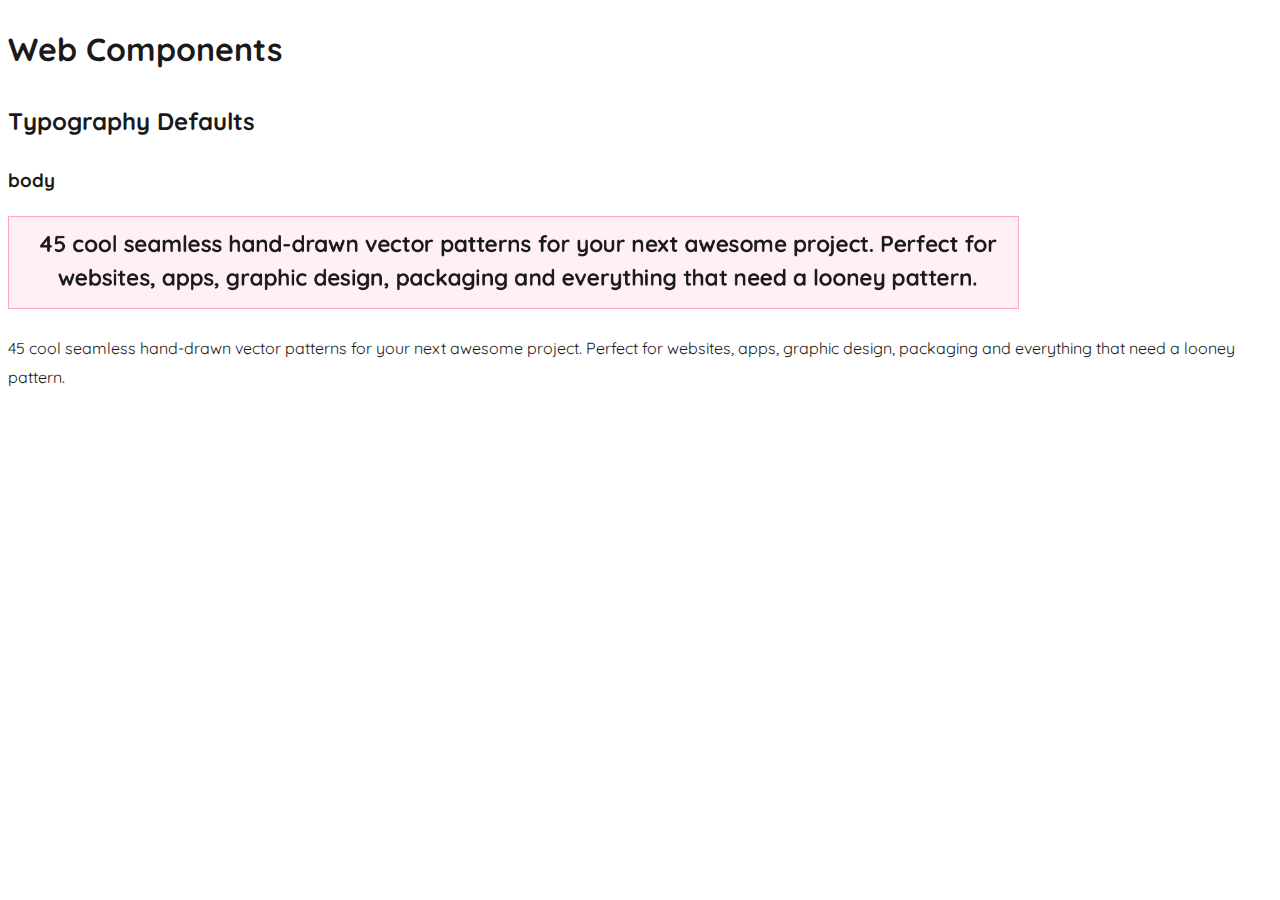
==== components/index.html @ b8288090 "dark pink border" ====
<!DOCTYPE html>
<html lang="en">
<head>
    <meta charset="UTF-8"/>
    <meta name="viewport" content="width=device-width, initial-scale=1.0"/>
    <meta http-equiv="X-UA-Compatible"
    content="ie=edge"/>
    <title>Components | Looney Patterns</title>
    <link rel="preconnect" href="https://fonts.gstatic.com"/> 
    <link href="https://fonts.googleapis.com/css2?family=Quicksand:wght@600&display=swap" rel="stylesheet"/>
    <link rel="stylesheet" href="../css/main.css"/>
</head>
<body>
    <h1>Web Components</h1>
    <h2>Typography Defaults</h2>
    
    
    <article class="component">
        <h3 class="component__name">body</h3>
        <img
            scrset="img/s1-copy.png"
            src="img/s1-copy.png" 
            alt="body copy"
        />
    <div class="component__code">
        <p>45 cool seamless hand-drawn vector patterns for your next awesome project. Perfect for websites, apps, graphic design, packaging and everything that need a looney pattern.</p>
    </div>
    </article>

</body>
</html>
---- css/main.css ----
:root{
    --font-sans-serif: Quicksand, sans-serif;
    --black: #1a1a1a;
    --light-pink: #FFF0F4;
    --dark-pink: #ffa8c3;
}

html {
    box-sizing: border-box;
  }
  *, *:before, *:after {
    box-sizing: inherit;
  }

body {
    font-family: var(--font-sans-serif);
    color: var(--black);
    line-height: 1.8;
}

img {
    max-width: 80%;
    border: 1px solid var(--dark-pink);

}
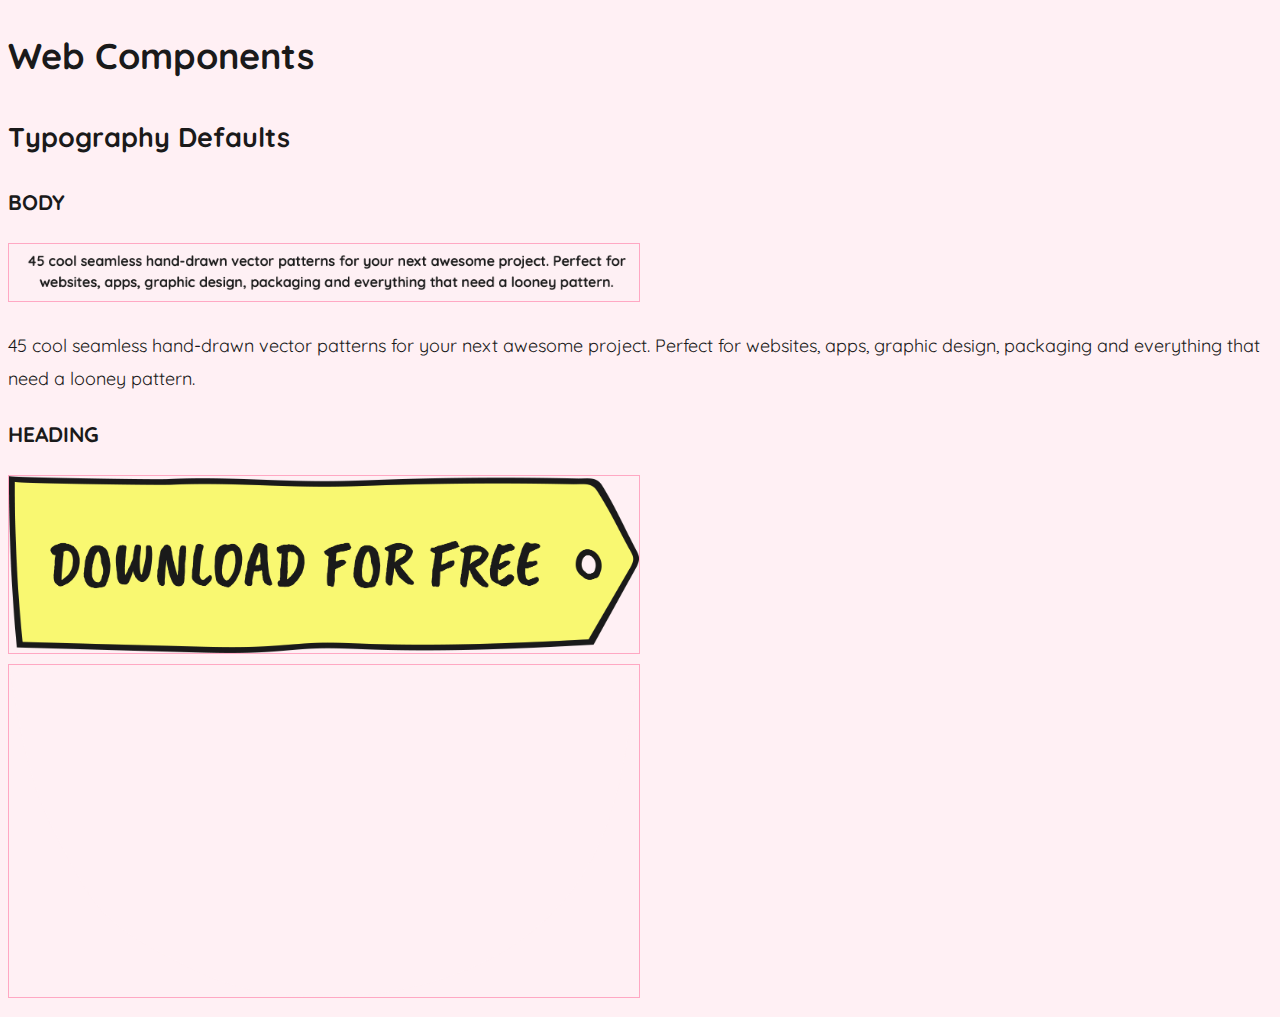
==== commit b5eec4a7: "more component images" ====
--- a/components/index.html
+++ b/components/index.html
@@ -12,19 +12,18 @@
 </head>
 <body>
     <h1>Web Components</h1>
-    <h2>Typography Defaults</h2>
-    
-    
+    <h2>Typography Defaults</h2>  
     <article class="component">
-        <h3 class="component__name">body</h3>
-        <img
-            scrset="img/s1-copy.png"
-            src="img/s1-copy.png" 
-            alt="body copy"
-        />
+        <h3 class="component__name">BODY</h3>
+        <img src="img/s1-copy.png" alt="body copy"/>
     <div class="component__code">
         <p>45 cool seamless hand-drawn vector patterns for your next awesome project. Perfect for websites, apps, graphic design, packaging and everything that need a looney pattern.</p>
     </div>
+        <h3 class="component__name">HEADING</h3>
+        <img src="img/header-free-btn.png" alt="free"/>
+        <img src="img/header-free-btn-bg.png" alt="free background"/>
+
+
     </article>
 
 </body>
--- a/css/main.css
+++ b/css/main.css
@@ -16,10 +16,11 @@
     font-family: var(--font-sans-serif);
     color: var(--black);
     line-height: 1.8;
+    background: var(--light-pink);
+    font-size: 18px;
 }
 
 img {
-    max-width: 80%;
+    max-width: 50%;
     border: 1px solid var(--dark-pink);
-
 }
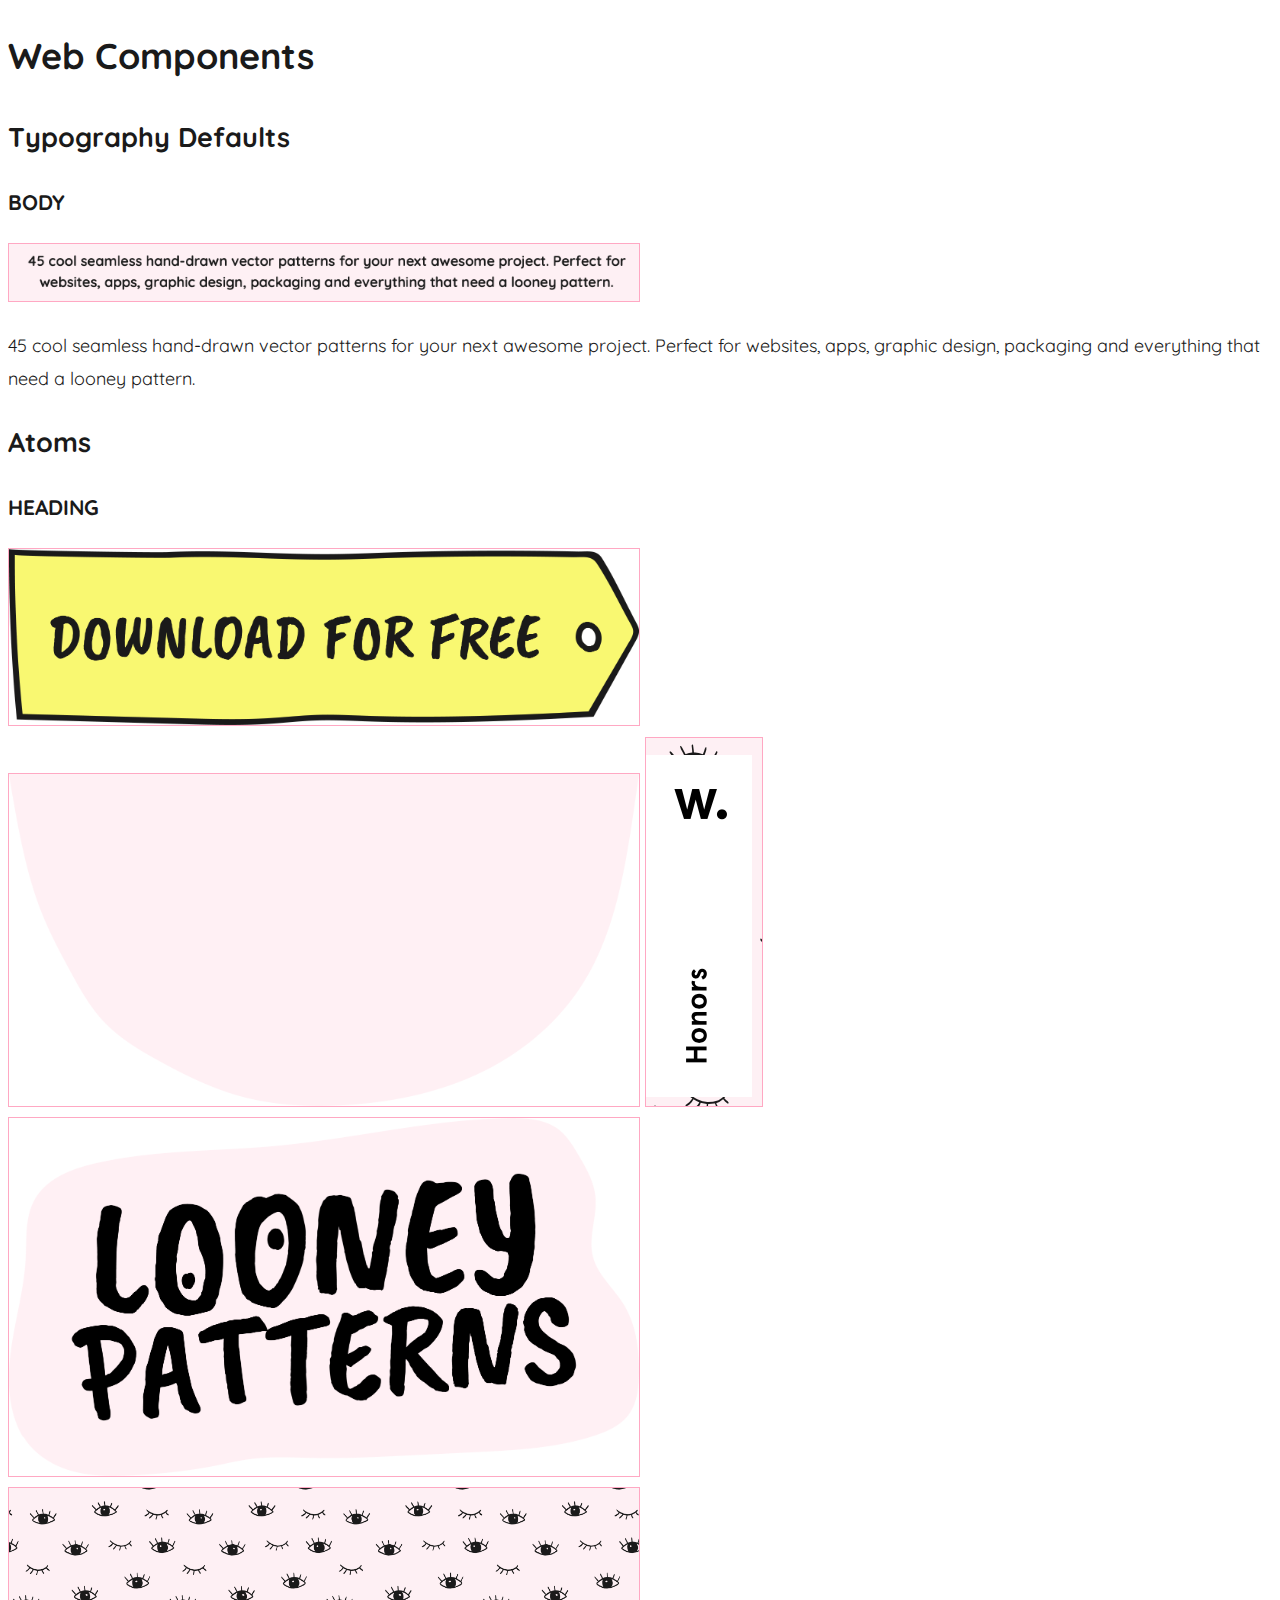
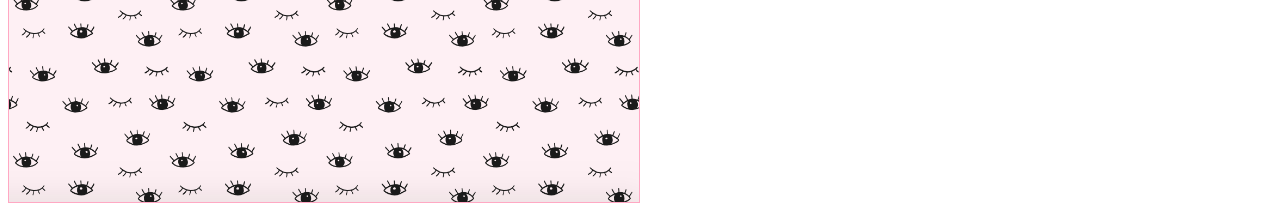
==== commit b12d24ee: "commit update" ====
--- a/components/index.html
+++ b/components/index.html
@@ -15,14 +15,18 @@
     <h2>Typography Defaults</h2>  
     <article class="component">
         <h3 class="component__name">BODY</h3>
-        <img src="img/s1-copy.png" alt="body copy"/>
+            <img src="img/s1-copy.png" alt="body copy"/>
     <div class="component__code">
         <p>45 cool seamless hand-drawn vector patterns for your next awesome project. Perfect for websites, apps, graphic design, packaging and everything that need a looney pattern.</p>
+    <h2>Atoms</h2> 
     </div>
         <h3 class="component__name">HEADING</h3>
-        <img src="img/header-free-btn.png" alt="free"/>
-        <img src="img/header-free-btn-bg.png" alt="free background"/>
-
+            <img src="img/header-free-btn.png" alt="free"/>
+            <img src="img/header-free-btn-bg.png" alt="free background"/>
+            <img src="img/header-honors-btn.png" alt="honors button"/>
+            <img src="img/header-logo.png" alt="logo"/>
+            <img src="img/header-eye-bg.png" alt="pattern"/>
+    
 
     </article>
 
--- a/css/main.css
+++ b/css/main.css
@@ -16,7 +16,6 @@
     font-family: var(--font-sans-serif);
     color: var(--black);
     line-height: 1.8;
-    background: var(--light-pink);
     font-size: 18px;
 }
 
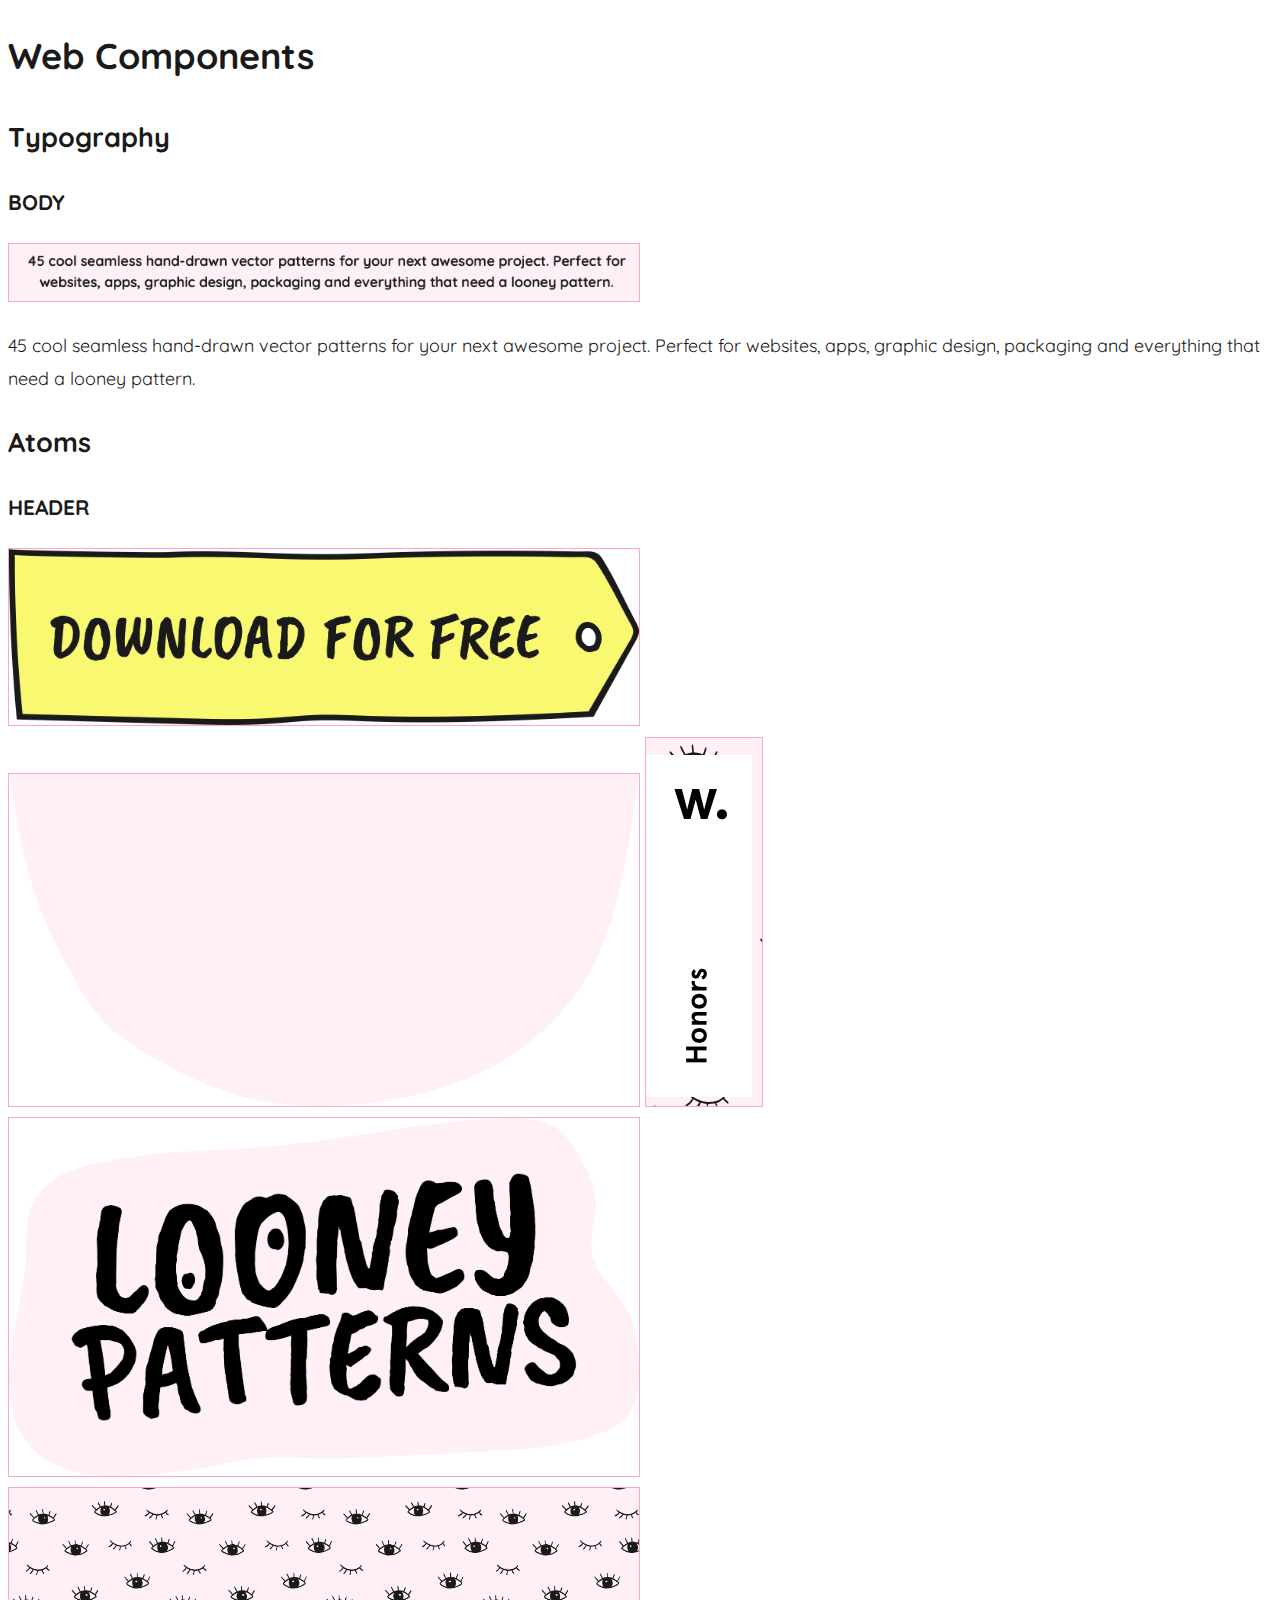
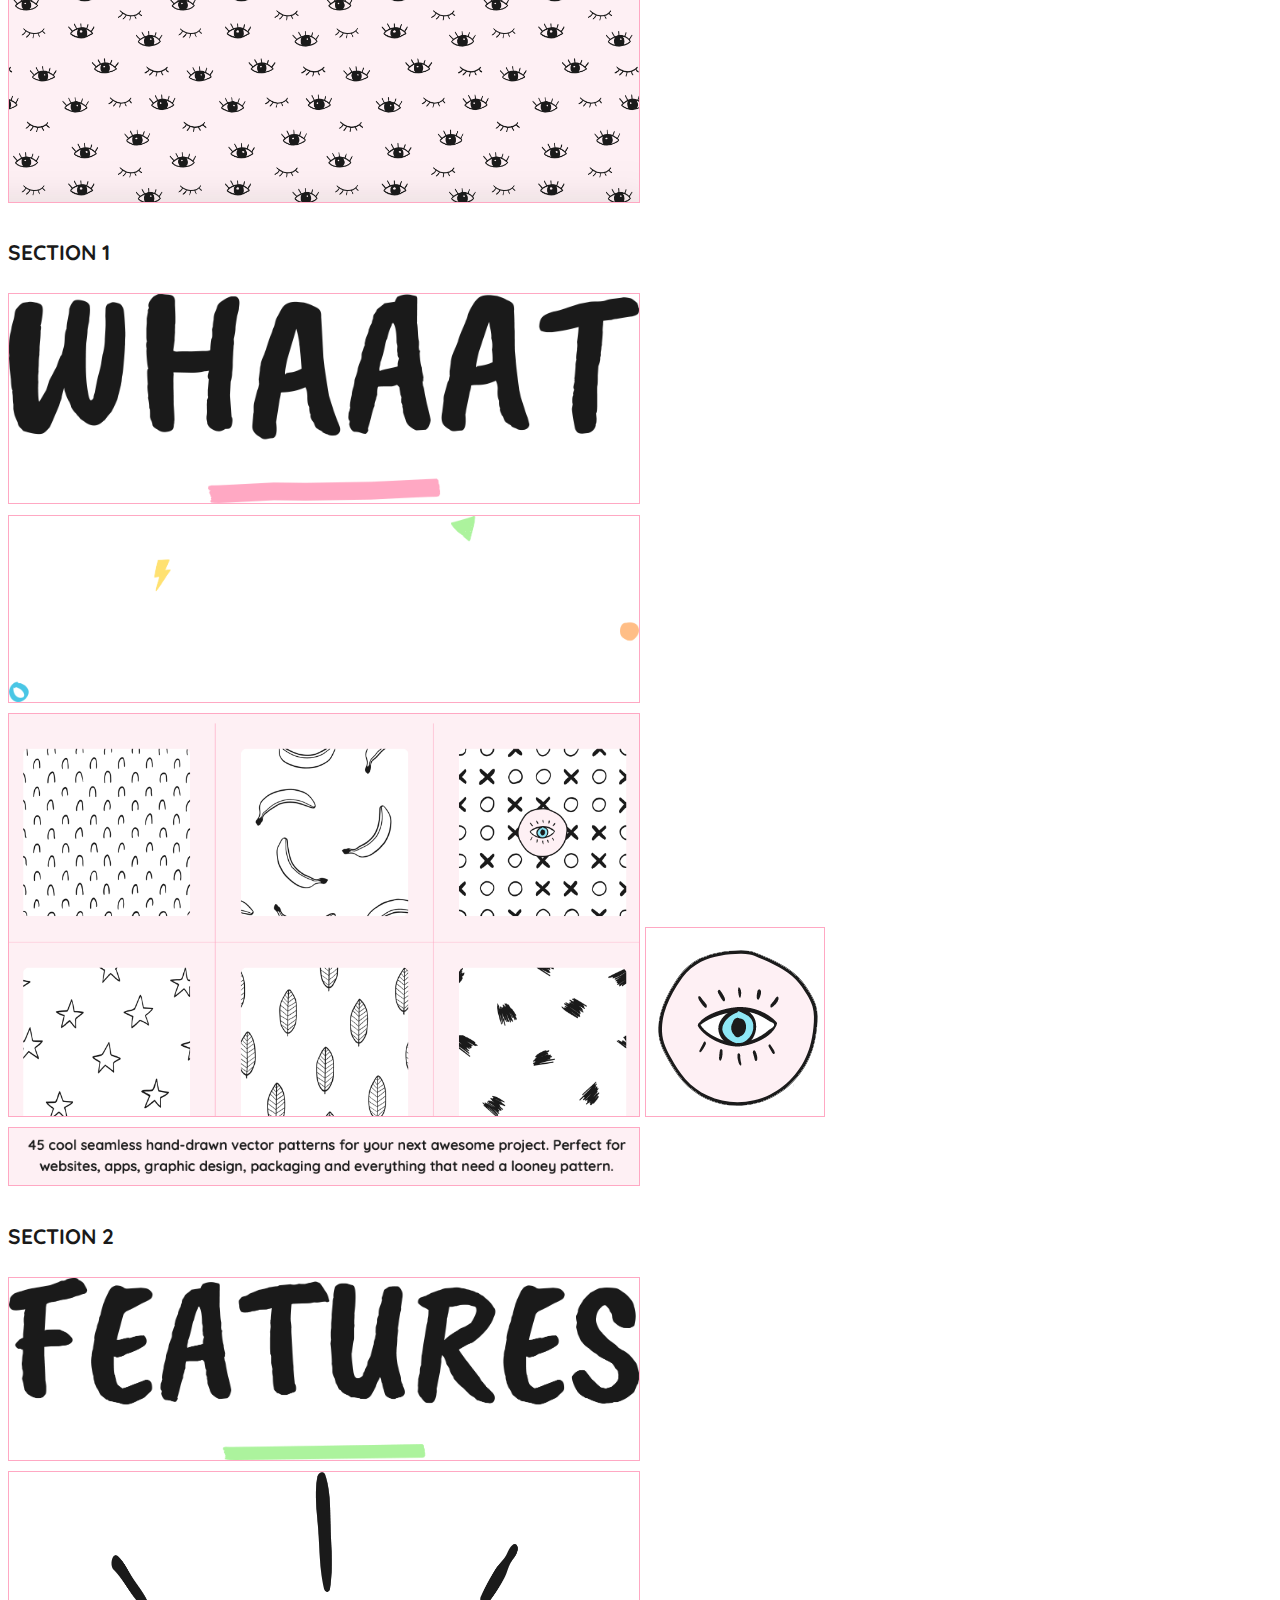
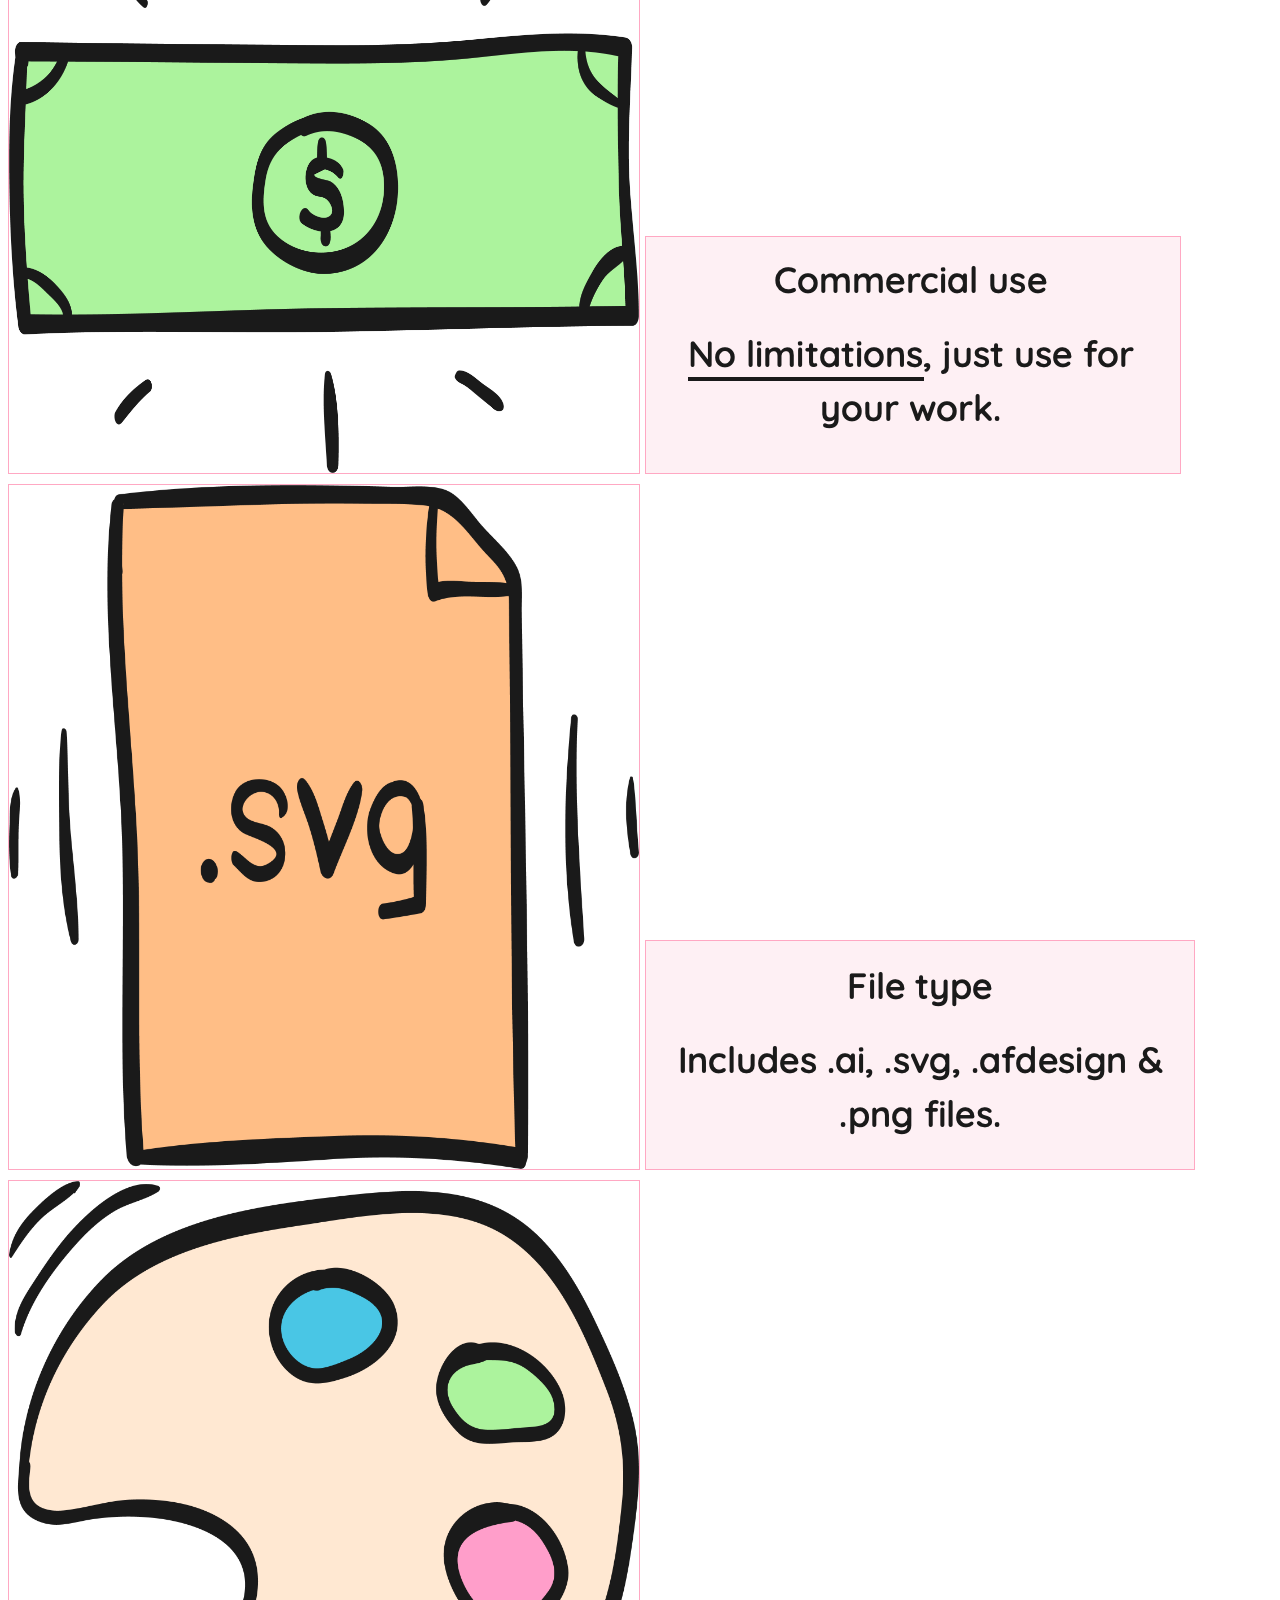
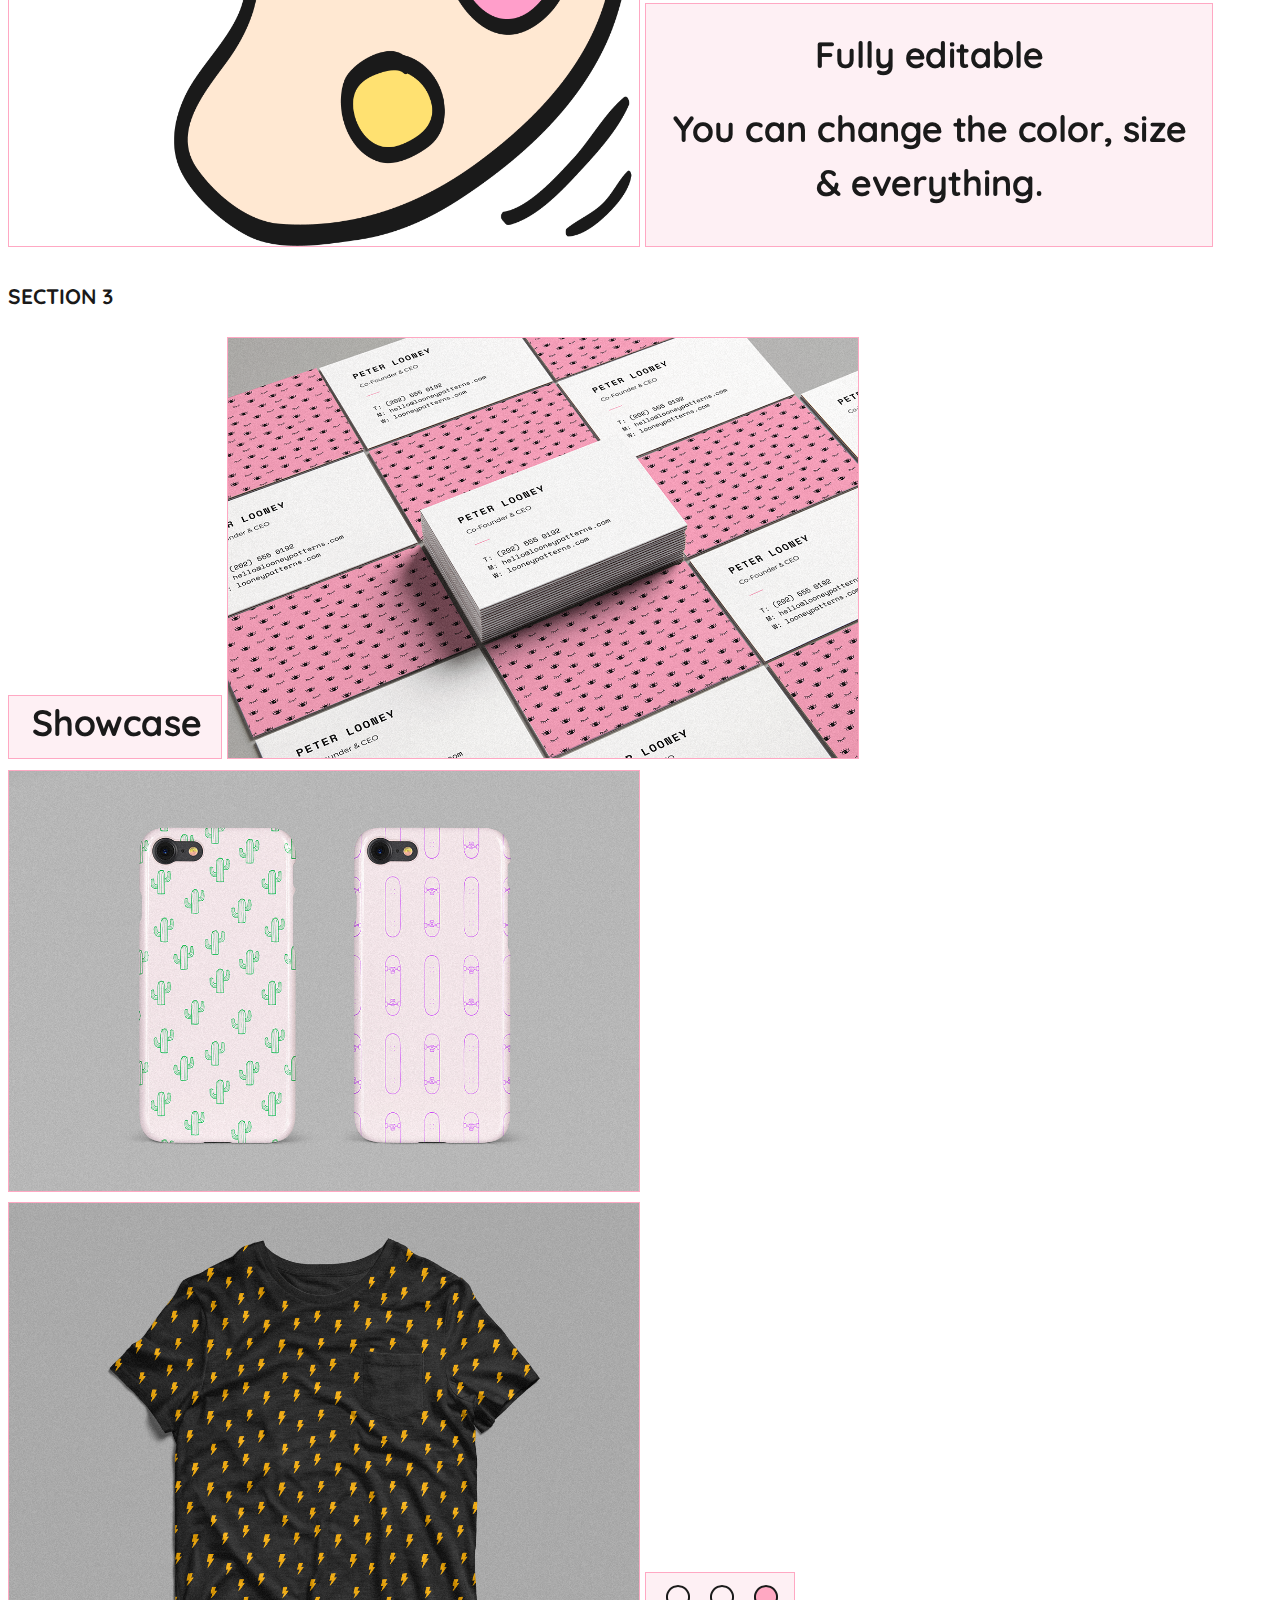
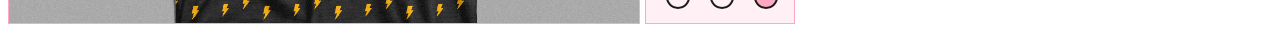
==== commit 713ed34c: "section updates" ====
--- a/components/index.html
+++ b/components/index.html
@@ -12,7 +12,7 @@
 </head>
 <body>
     <h1>Web Components</h1>
-    <h2>Typography Defaults</h2>  
+    <h2>Typography</h2>  
     <article class="component">
         <h3 class="component__name">BODY</h3>
             <img src="img/s1-copy.png" alt="body copy"/>
@@ -20,14 +20,36 @@
         <p>45 cool seamless hand-drawn vector patterns for your next awesome project. Perfect for websites, apps, graphic design, packaging and everything that need a looney pattern.</p>
     <h2>Atoms</h2> 
     </div>
-        <h3 class="component__name">HEADING</h3>
+        <h3 class="component__name">HEADER</h3>
             <img src="img/header-free-btn.png" alt="free"/>
             <img src="img/header-free-btn-bg.png" alt="free background"/>
             <img src="img/header-honors-btn.png" alt="honors button"/>
             <img src="img/header-logo.png" alt="logo"/>
             <img src="img/header-eye-bg.png" alt="pattern"/>
-    
+        
+        <h3 class="component__name">SECTION 1</h3>
+            <img src="img/s1-whaaat-title.png" alt="whaaat title"/>
+            <img src="img/s1-shapes.png" alt="shapes"/>
+            <img src="img/s1-pattern thumbnails.png" alt="pattern thumbnails"/>
+            <img src="img/s1-eye-btn.png" alt="eye button"/>
+            <img src="img/s1-copy.png" alt="copy"/>
 
+        <h3 class="component__name">SECTION 2</h3>
+            <img src="img/s2-features-title.png" alt="features title"/>
+            <img src="img/s2-icon-commercialuse.png" alt="commercial use icon"/>
+            <img src="img/s2-commercialuse-copy.png" alt="commercial use copy"/>
+            <img src="img/s2-icon-filetype.png" alt="file type icon"/>
+            <img src="img/s2-filetype-copy.png" alt="file type copy"/>
+            <img src="img/s2-icon-fullyeditable.png" alt="fully editable icon"/>
+            <img src="img/s2-fullyeditable-copy.png" alt="fully editable copy"/> 
+        
+        <h3 class="component__name">SECTION 3</h3>
+            <img src="img/s3-title.png" alt="showcase title"/>
+            <img src="img/s3-showcase-business-card.png" alt="business cards"/>
+            <img src="img/s3-showcase-phone-case.png" alt="iphone case"/>
+            <img src="img/s3-showcase-t-shirt.png" alt="t-shirt"/>
+            <img src="img/s3-reveal-btn.png" alt="reveal buttone"/>
+         
     </article>
 
 </body>
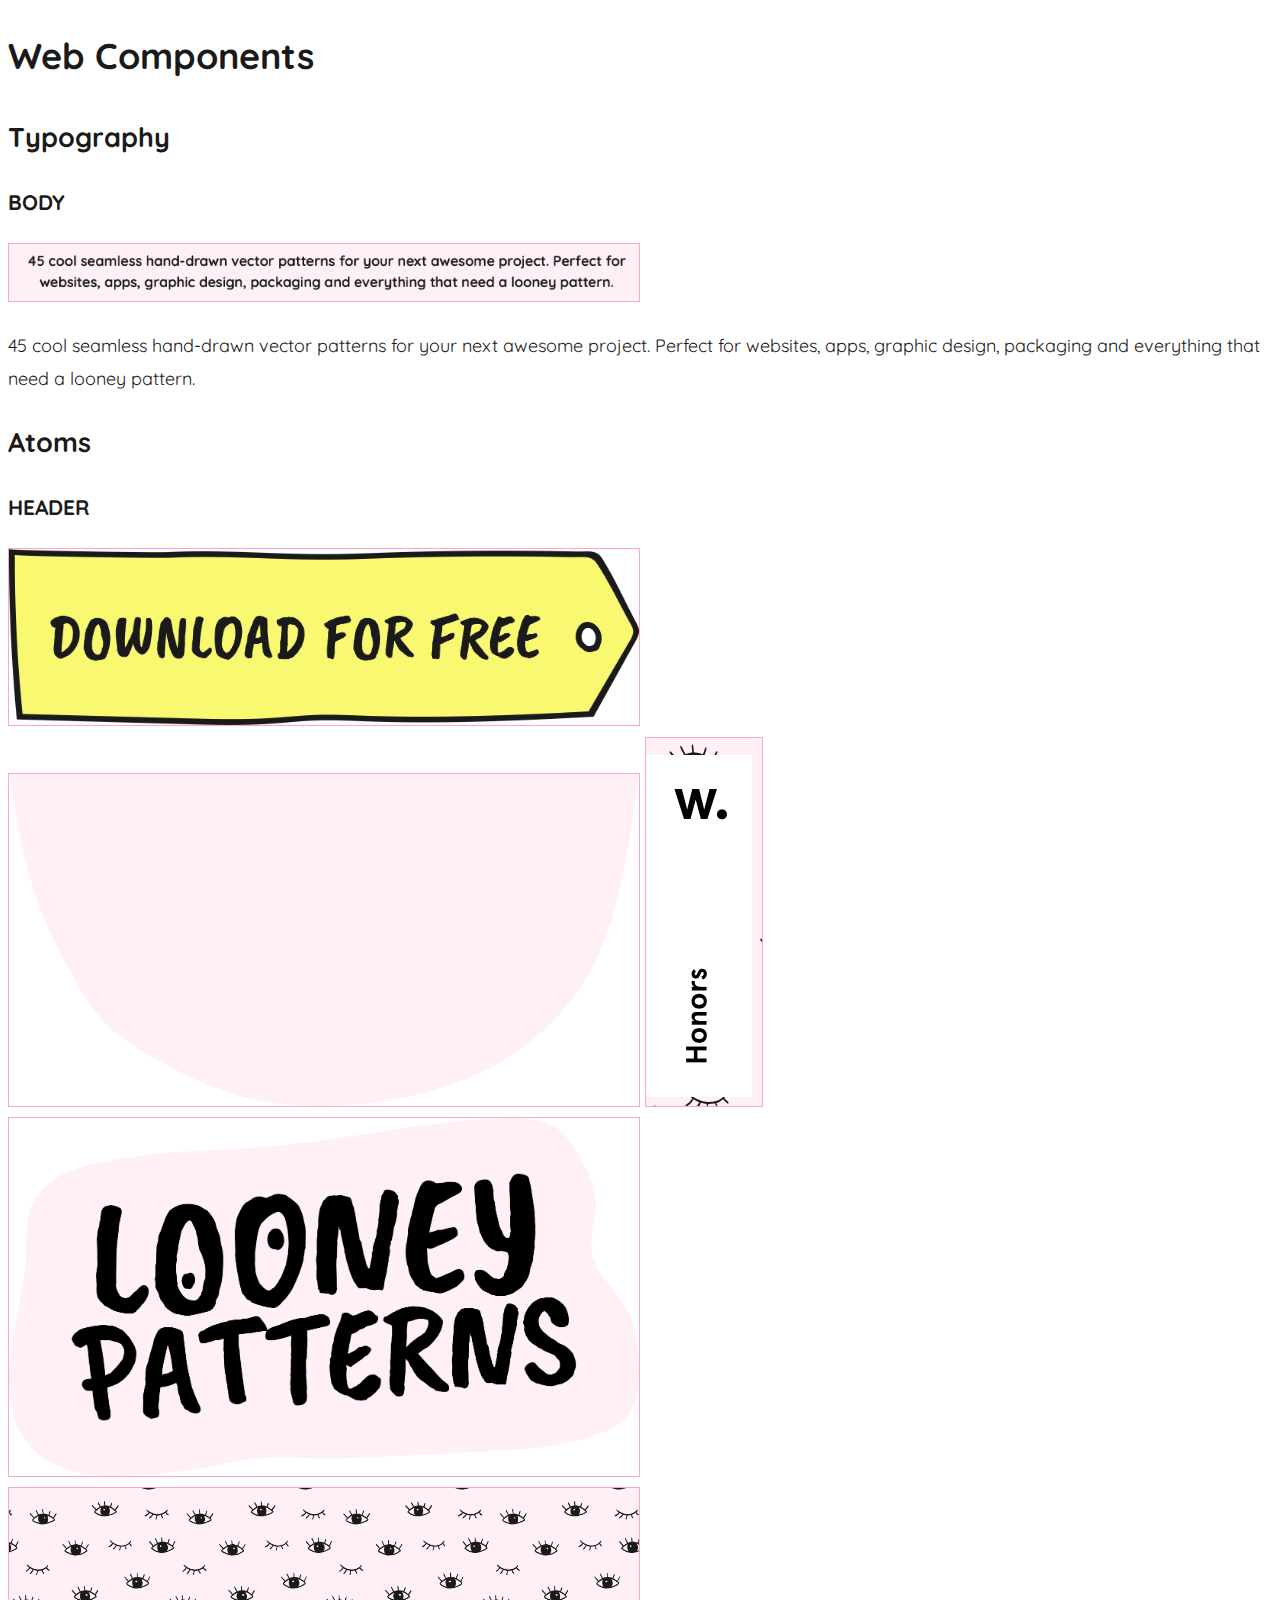
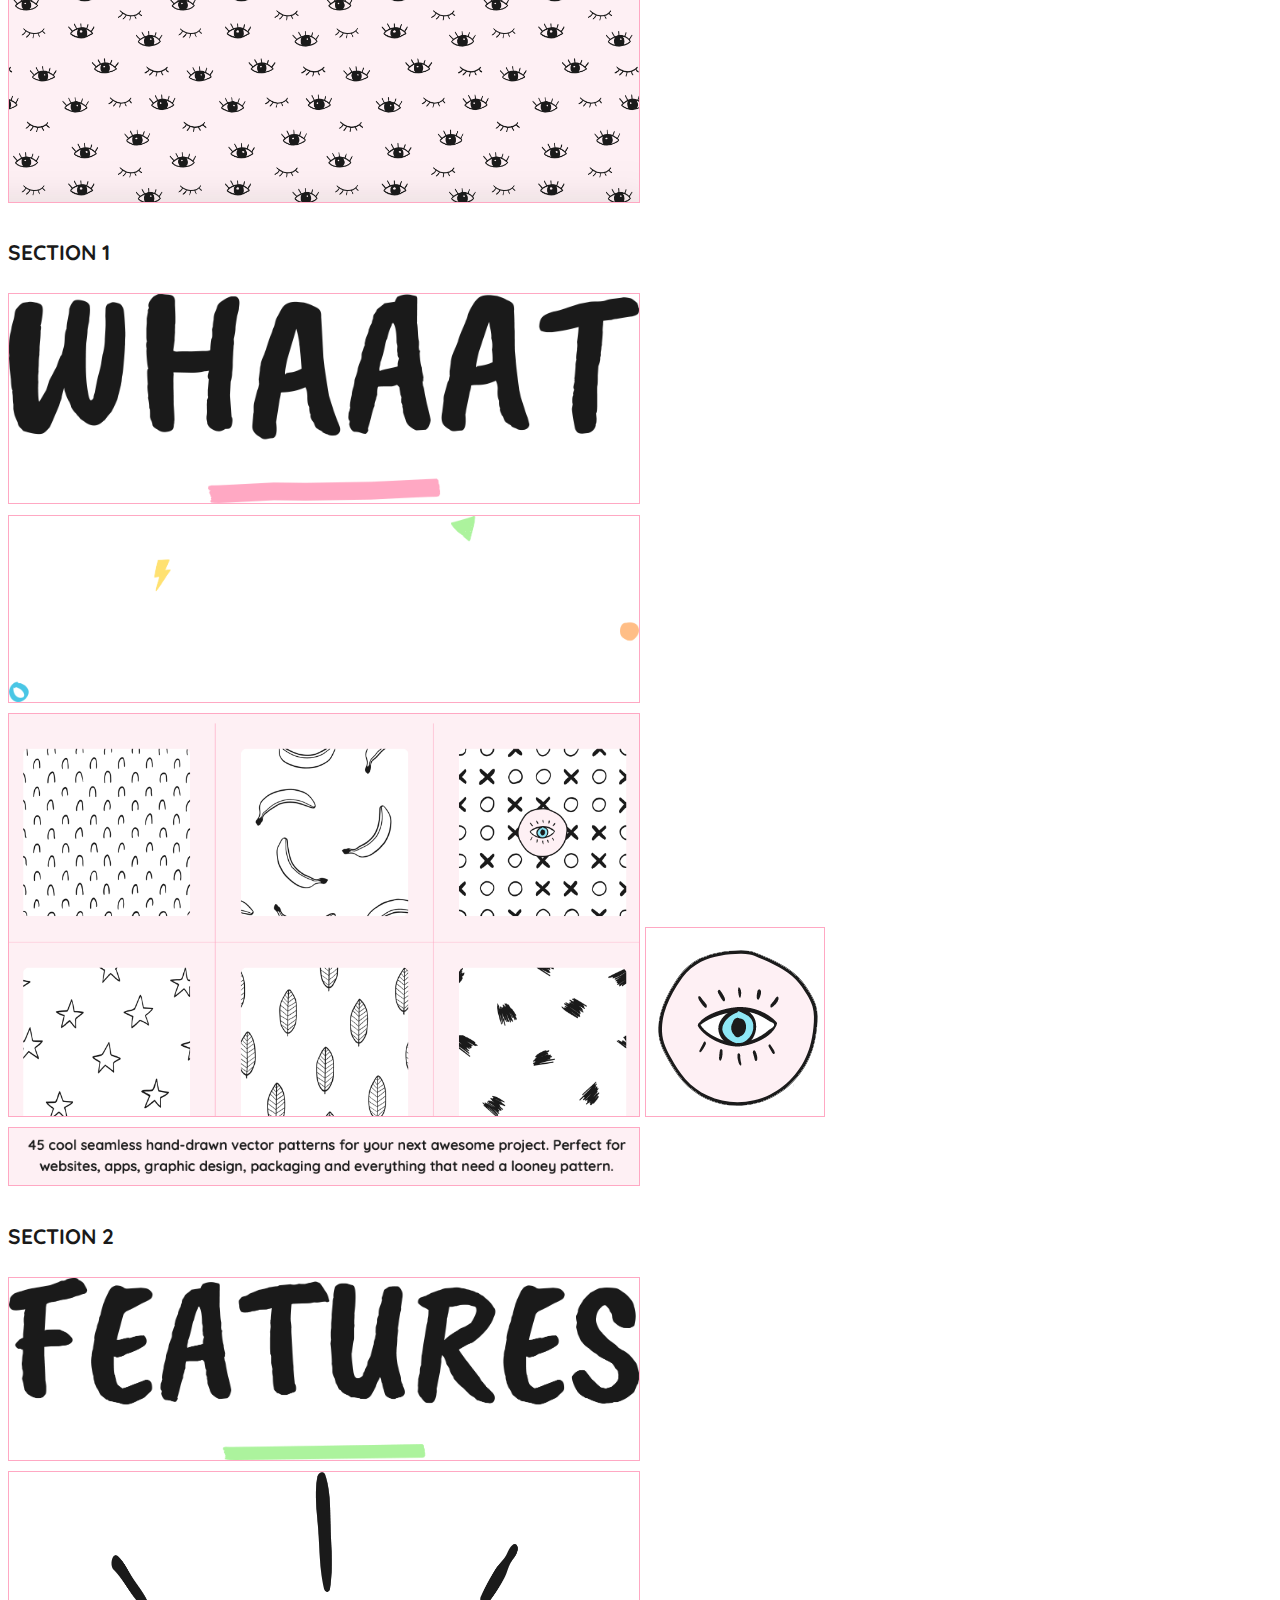
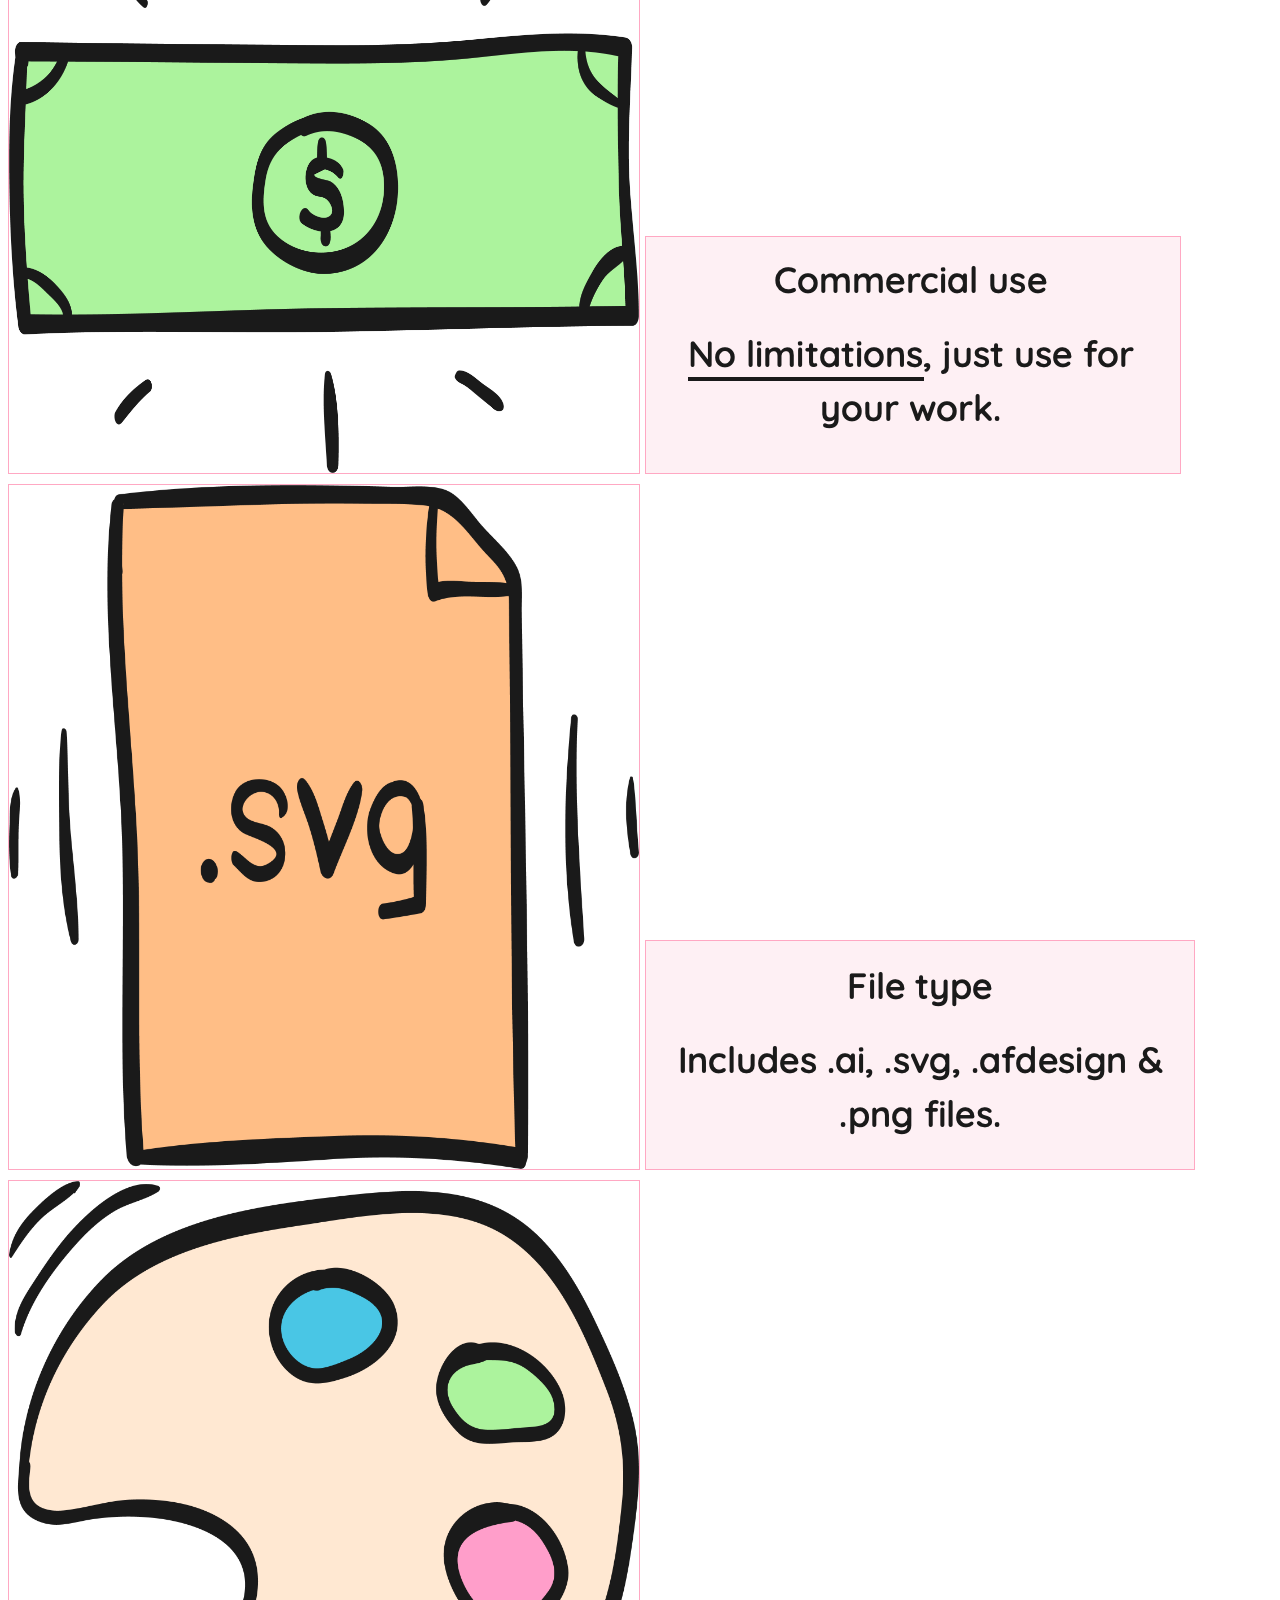
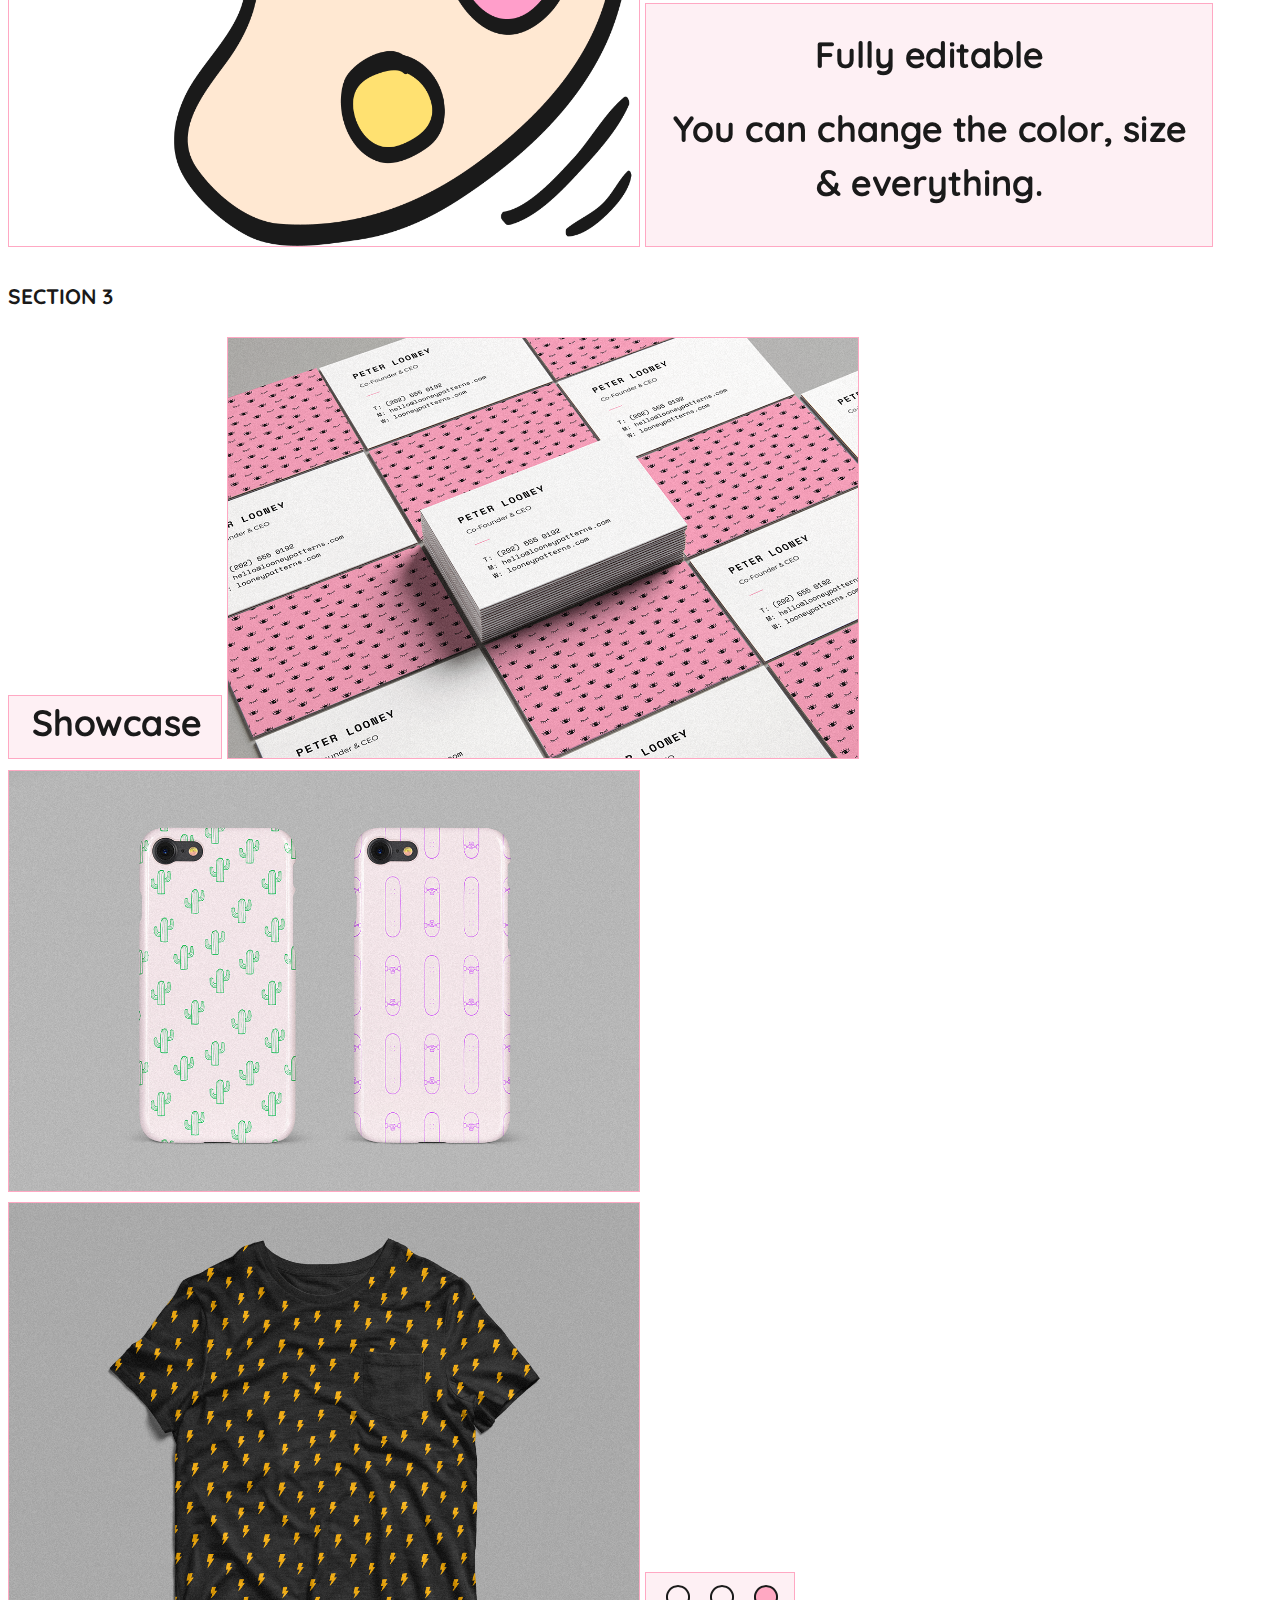
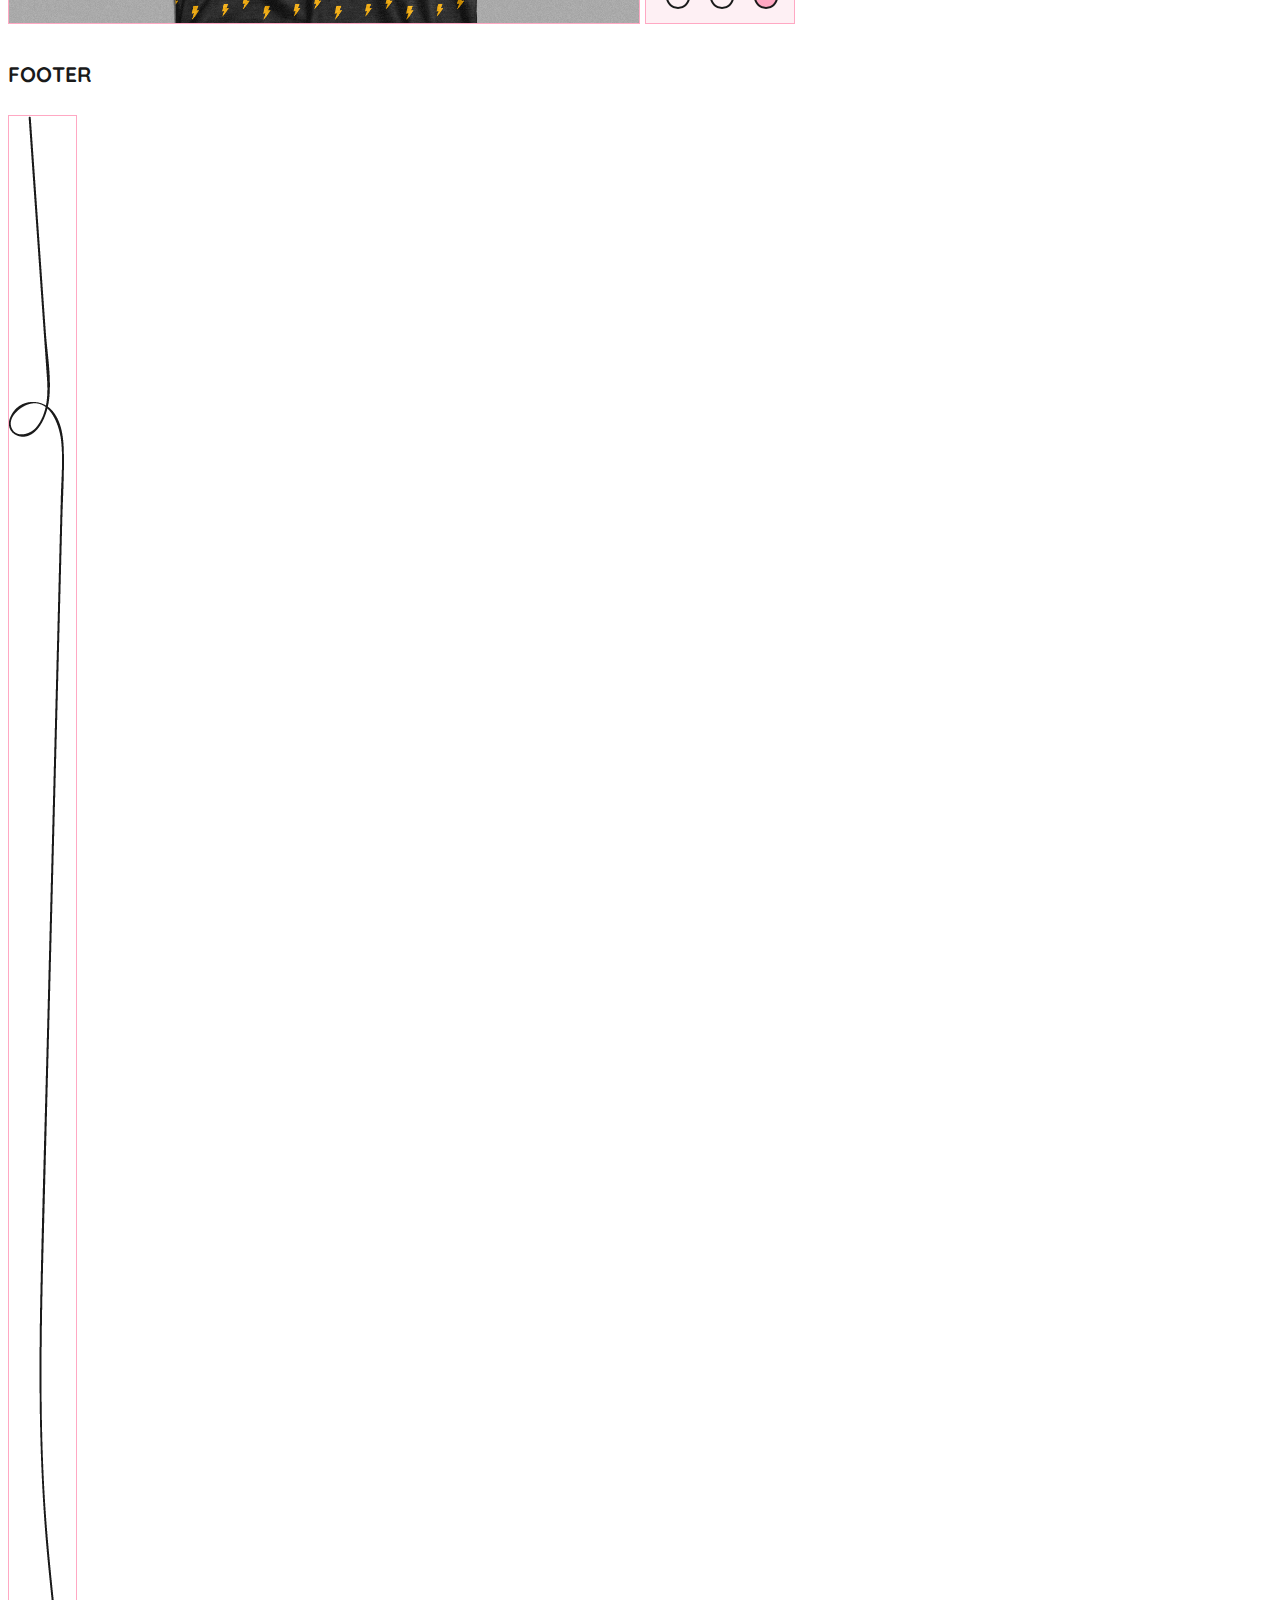
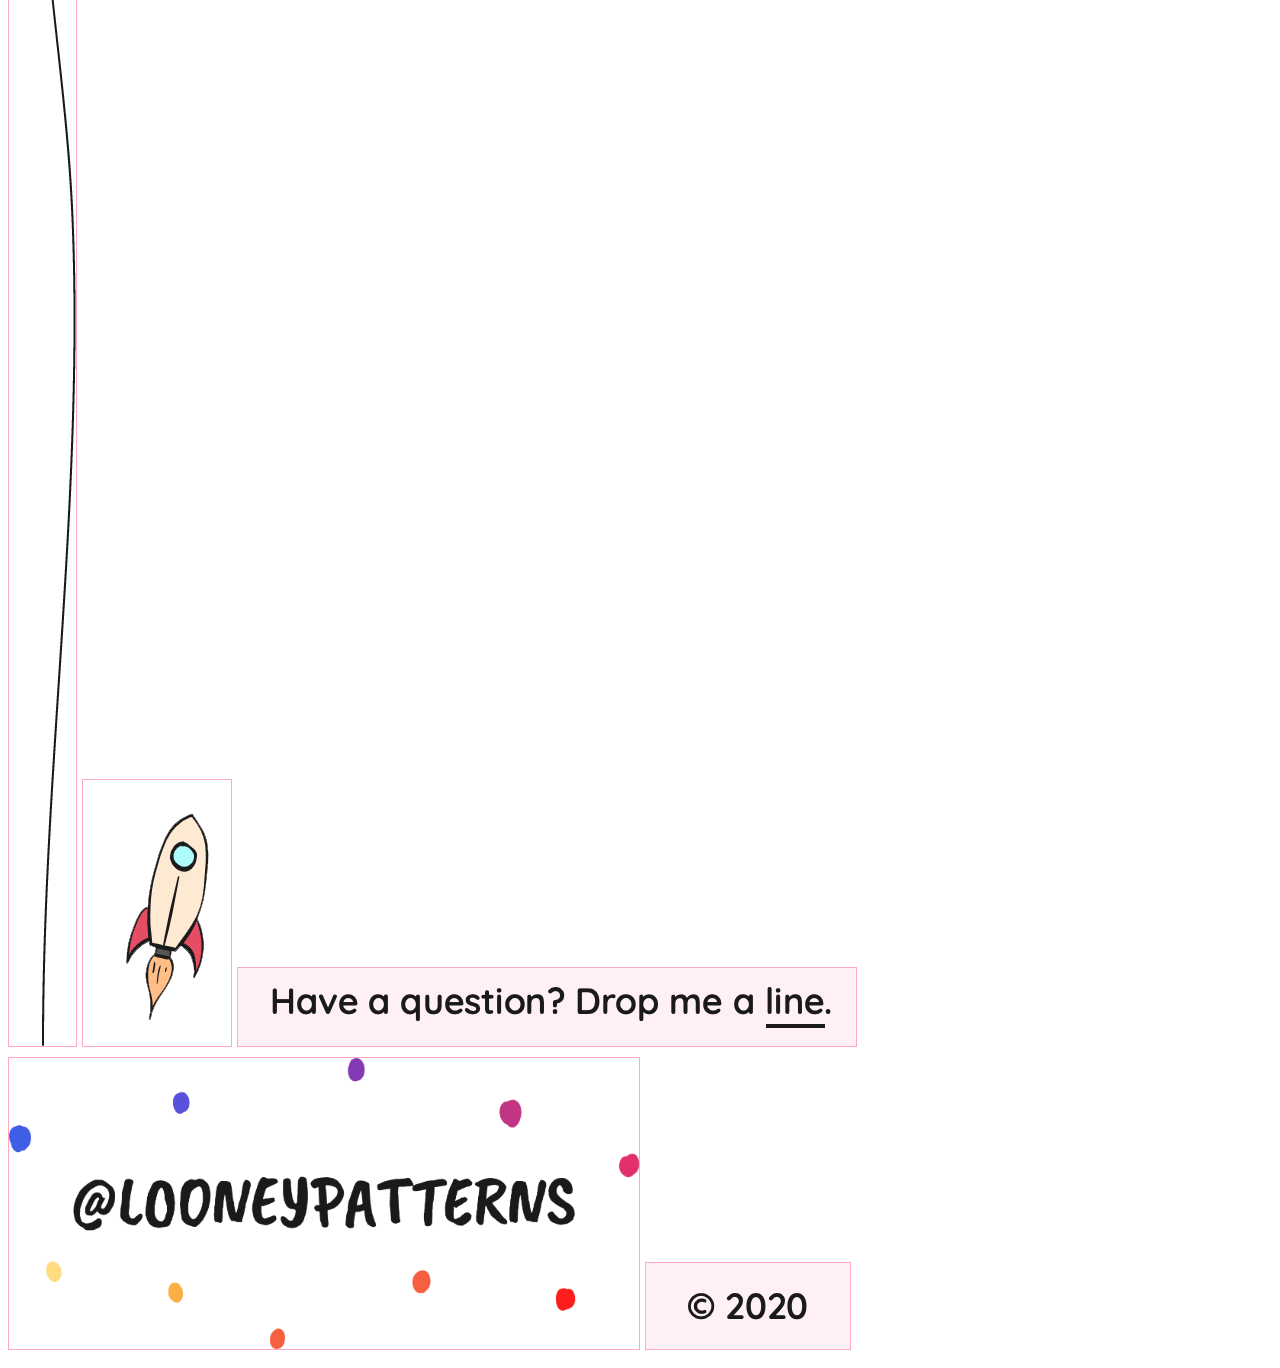
==== commit 5f56cb9f: "footer commit" ====
--- a/components/index.html
+++ b/components/index.html
@@ -49,7 +49,13 @@
             <img src="img/s3-showcase-phone-case.png" alt="iphone case"/>
             <img src="img/s3-showcase-t-shirt.png" alt="t-shirt"/>
             <img src="img/s3-reveal-btn.png" alt="reveal buttone"/>
-         
+
+        <h3 class="component__name">FOOTER</h3>
+            <img src="img/footer-line.png" alt="line"/>
+            <img src="img/footer-rocket.png" alt="rocket"/>
+            <img src="img/footer-copy.png" alt="footer copy"/>
+            <img src="img/footer-instagram.png" alt="instagram link"/>
+            <img src="img/footer-2020copy.png" alt="2020 copy"/>    
     </article>
 
 </body>
